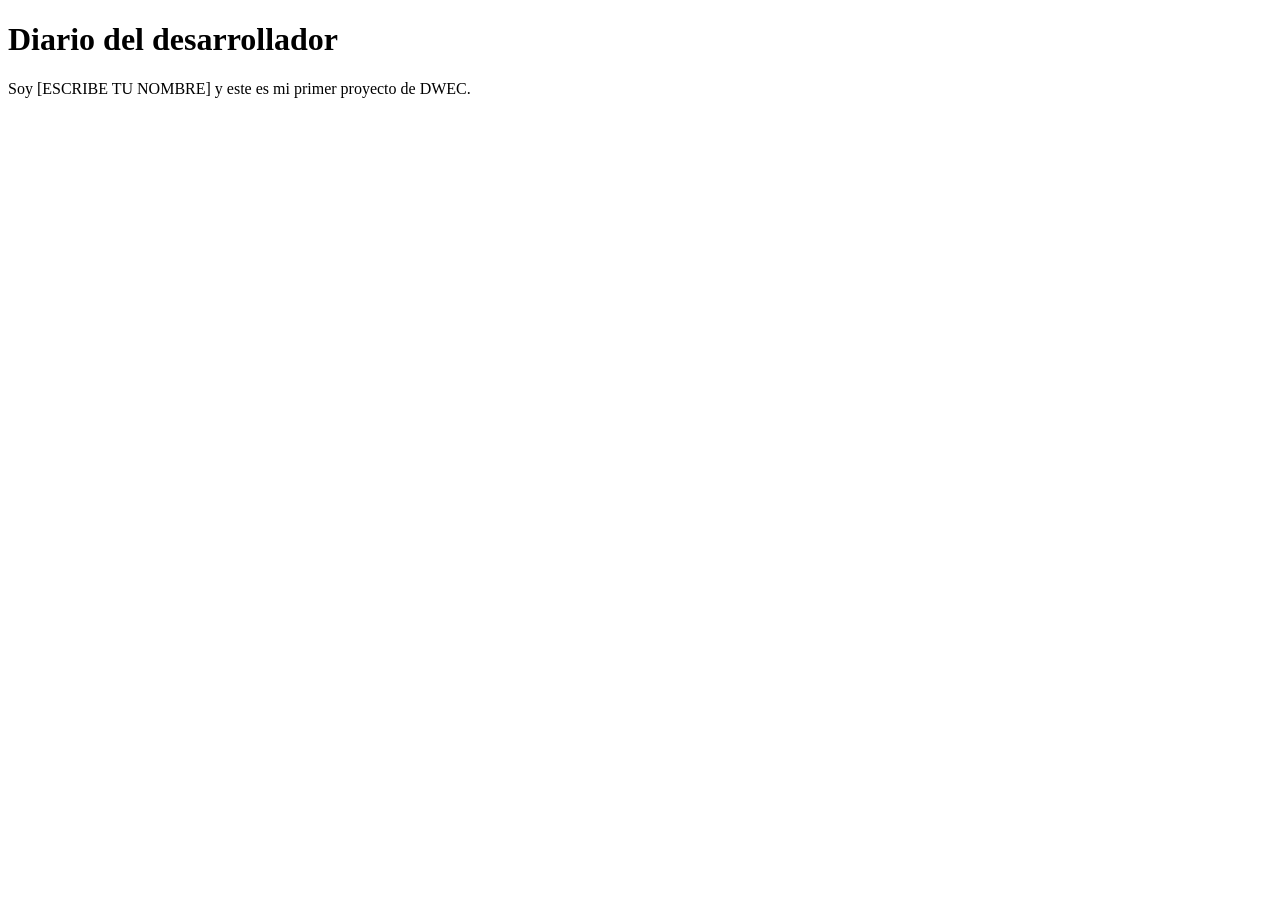
==== index.html @ b5b89b04 "Create index.html" ====
<!DOCTYPE html>
<html lang="es">
<head>
<meta charset="UTF-8">
<meta name="viewport" content="width=device-width, initial-scale=1.0">
<title>Diario del desarrollador</title>
<link rel="stylesheet" href="estilos.css">
</head>
<body>
<h1 id="titulo">Diario del desarrollador</h1>
<p>Soy [ESCRIBE TU NOMBRE] y este es mi primer proyecto de DWEC.</p>
<script src="app.js"></script>
</body>
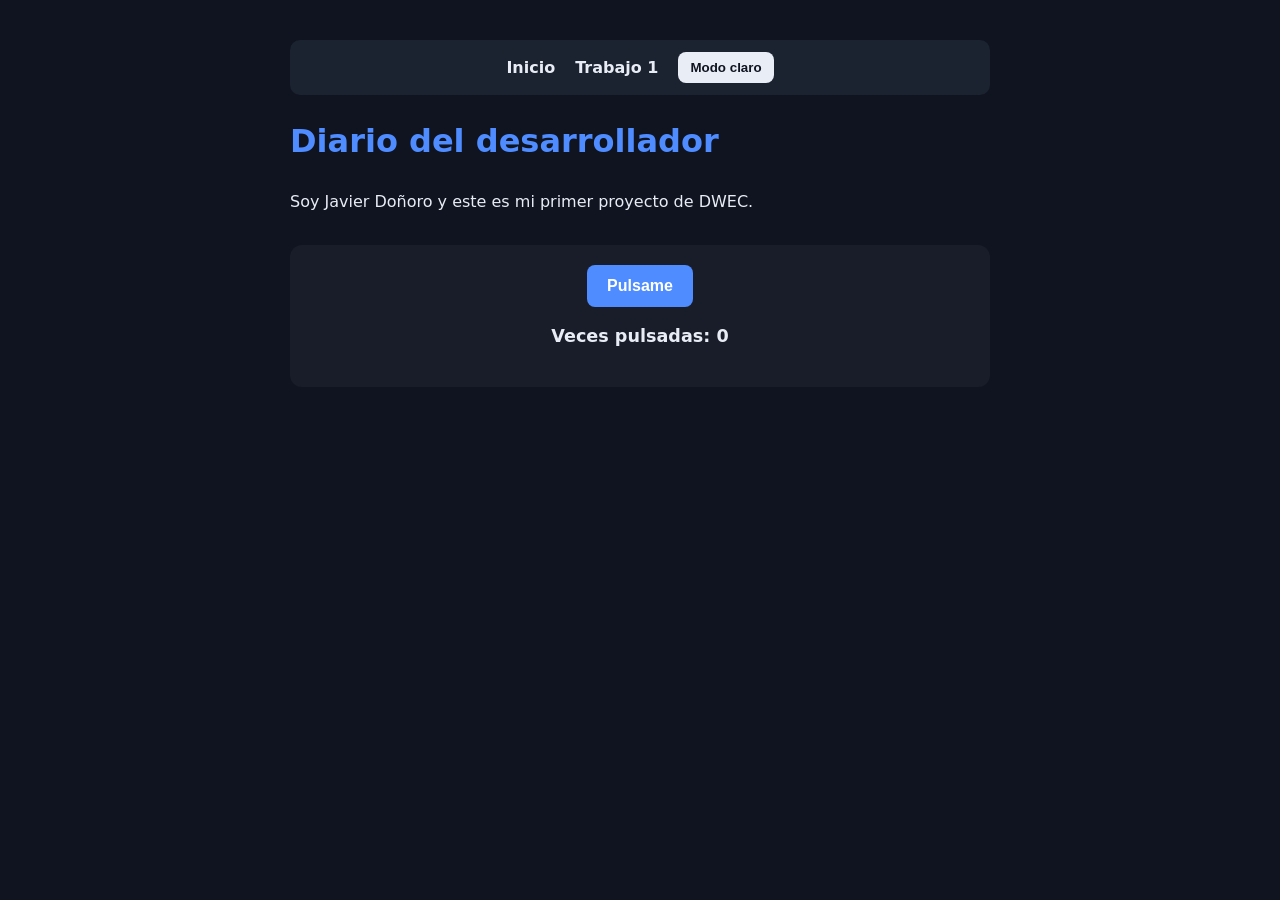
==== commit 4bc1ba13: "Añadido NavBar interactuable con boton de cambio de modo de color y añadido el boton de contador de " ====
--- a/index.html
+++ b/index.html
@@ -7,7 +7,25 @@
 <link rel="stylesheet" href="estilos.css">
 </head>
 <body>
-<h1 id="titulo">Diario del desarrollador</h1>
-<p>Soy [ESCRIBE TU NOMBRE] y este es mi primer proyecto de DWEC.</p>
-<script src="app.js"></script>
+  <nav class="navbar">
+    <div class="nav-content">
+      <ul>
+        <li><a href="index.html">Inicio</a></li>
+        <li><a href="trabajo1.html">Trabajo 1</a></li>
+      </ul>
+      <button id="themeToggle" type="button" class="theme-toggle">Modo claro</button>
+    </div>
+  </nav>
+
+  <h1 id="titulo">Diario del desarrollador</h1>
+  <p>Soy Javier Doñoro y este es mi primer proyecto de DWEC.</p>
+
+  <section class="contador-section">
+    <button id="contadorBtn" type="button" class="contador-btn">Pulsame</button>
+    <p>Veces pulsadas: <span id="contador">0</span></p>
+  </section>
+
+  <script src="app.js"></script>
 </body>
+
+</html>
--- a/estilos.css
+++ b/estilos.css
@@ -0,0 +1,107 @@
+body {
+  --bg-color: #0f1420;
+  --text-color: #e8ecf4;
+  --nav-bg: #1b2330;
+  --nav-text: #e8ecf4;
+  --nav-hover: #4f8cff;
+  --heading-color: #4f8cff;
+  --button-bg: #e9edf5;
+  --button-text: #0f1420;
+  font-family: "Segoe UI", system-ui, sans-serif;
+  background-color: var(--bg-color);
+  color: var(--text-color);
+  max-width: 700px;
+  margin: 40px auto;
+  padding: 0 20px;
+  line-height: 1.6;
+  transition: background-color 0.3s ease, color 0.3s ease;
+}
+
+body.light-mode {
+  --bg-color: #f3f6fb;
+  --text-color: #1b2330;
+  --nav-bg: #dfe8f5;
+  --nav-text: #1b2330;
+  --nav-hover: #2d5fe8;
+  --heading-color: #2d5fe8;
+  --button-bg: #1b2330;
+  --button-text: #f3f6fb;
+}
+
+.navbar {
+  background-color: var(--nav-bg);
+  border-radius: 10px;
+  padding: 12px 20px;
+  margin-bottom: 20px;
+}
+
+.nav-content {
+  display: flex;
+  justify-content: center;
+  align-items: center;
+  gap: 20px;
+}
+
+.navbar ul {
+  list-style: none;
+  display: flex;
+  justify-content: center;
+  align-items: center;
+  gap: 20px;
+  margin: 0;
+  padding: 0;
+}
+
+.navbar a {
+  color: var(--nav-text);
+  text-decoration: none;
+  font-weight: 600;
+}
+
+.navbar a:hover {
+  color: var(--nav-hover);
+}
+
+.theme-toggle {
+  background-color: var(--button-bg);
+  color: var(--button-text);
+  border: none;
+  border-radius: 8px;
+  padding: 8px 12px;
+  cursor: pointer;
+  font-weight: 600;
+}
+
+h1 {
+  color: var(--heading-color);
+}
+
+.contador-section {
+  margin-top: 30px;
+  padding: 20px;
+  border-radius: 12px;
+  background-color: rgba(255, 255, 255, 0.04);
+  text-align: center;
+}
+
+.contador-btn {
+  background-color: #4f8cff;
+  color: white;
+  border: none;
+  border-radius: 8px;
+  padding: 12px 20px;
+  font-size: 1rem;
+  font-weight: 700;
+  cursor: pointer;
+  transition: background-color 0.2s ease;
+}
+
+.contador-btn:hover {
+  background-color: #3b7af5;
+}
+
+.contador-section p {
+  margin-top: 15px;
+  font-size: 1.1rem;
+  font-weight: 600;
+}
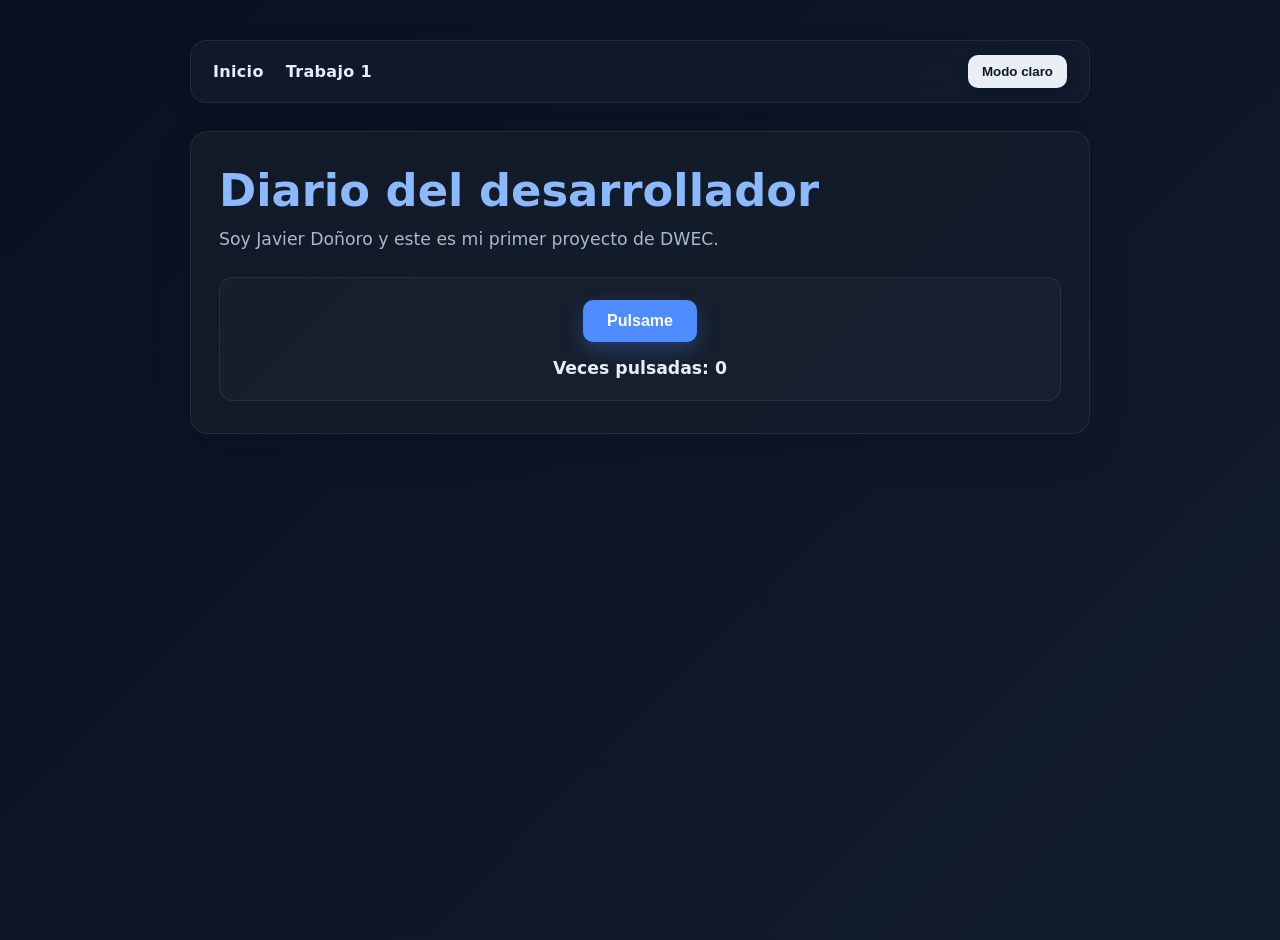
==== commit dfac9f53: "Mejora de interfaz" ====
--- a/index.html
+++ b/index.html
@@ -7,23 +7,27 @@
 <link rel="stylesheet" href="estilos.css">
 </head>
 <body>
-  <nav class="navbar">
-    <div class="nav-content">
-      <ul>
-        <li><a href="index.html">Inicio</a></li>
-        <li><a href="trabajo1.html">Trabajo 1</a></li>
-      </ul>
-      <button id="themeToggle" type="button" class="theme-toggle">Modo claro</button>
-    </div>
-  </nav>
+  <div class="page-shell">
+    <nav class="navbar">
+      <div class="nav-content">
+        <ul>
+          <li><a href="index.html">Inicio</a></li>
+          <li><a href="trabajo1.html">Trabajo 1</a></li>
+        </ul>
+        <button id="themeToggle" type="button" class="theme-toggle">Modo claro</button>
+      </div>
+    </nav>
 
-  <h1 id="titulo">Diario del desarrollador</h1>
-  <p>Soy Javier Doñoro y este es mi primer proyecto de DWEC.</p>
+    <main class="content-card">
+      <h1 id="titulo">Diario del desarrollador</h1>
+      <p class="intro-text">Soy Javier Doñoro y este es mi primer proyecto de DWEC.</p>
 
-  <section class="contador-section">
-    <button id="contadorBtn" type="button" class="contador-btn">Pulsame</button>
-    <p>Veces pulsadas: <span id="contador">0</span></p>
-  </section>
+      <section class="contador-section">
+        <button id="contadorBtn" type="button" class="contador-btn">Pulsame</button>
+        <p>Veces pulsadas: <span id="contador">0</span></p>
+      </section>
+    </main>
+  </div>
 
   <script src="app.js"></script>
 </body>
--- a/estilos.css
+++ b/estilos.css
@@ -1,53 +1,71 @@
 body {
-  --bg-color: #0f1420;
-  --text-color: #e8ecf4;
-  --nav-bg: #1b2330;
-  --nav-text: #e8ecf4;
-  --nav-hover: #4f8cff;
-  --heading-color: #4f8cff;
+  --bg-color: #0b1020;
+  --bg-accent: #121b2d;
+  --text-color: #e7edf8;
+  --muted-text: #a9b7d1;
+  --nav-bg: rgba(18, 27, 45, 0.82);
+  --nav-text: #e7edf8;
+  --nav-hover: #7cb8ff;
+  --heading-color: #8bb9ff;
+  --card-bg: rgba(19, 28, 42, 0.9);
   --button-bg: #e9edf5;
-  --button-text: #0f1420;
+  --button-text: #101827;
+  --button-primary: #4f8cff;
+  --button-primary-hover: #3c7df0;
+  --border-color: rgba(255, 255, 255, 0.08);
   font-family: "Segoe UI", system-ui, sans-serif;
-  background-color: var(--bg-color);
+  background: linear-gradient(135deg, var(--bg-color) 0%, #111c2f 100%);
   color: var(--text-color);
-  max-width: 700px;
-  margin: 40px auto;
-  padding: 0 20px;
-  line-height: 1.6;
-  transition: background-color 0.3s ease, color 0.3s ease;
+  margin: 0;
+  min-height: 100vh;
+  transition: background 0.3s ease, color 0.3s ease;
 }
 
 body.light-mode {
-  --bg-color: #f3f6fb;
-  --text-color: #1b2330;
-  --nav-bg: #dfe8f5;
-  --nav-text: #1b2330;
+  --bg-color: #eef4ff;
+  --bg-accent: #dfeaff;
+  --text-color: #1d2736;
+  --muted-text: #53627a;
+  --nav-bg: rgba(255, 255, 255, 0.9);
+  --nav-text: #1d2736;
   --nav-hover: #2d5fe8;
-  --heading-color: #2d5fe8;
-  --button-bg: #1b2330;
-  --button-text: #f3f6fb;
+  --heading-color: #244ec7;
+  --card-bg: rgba(255, 255, 255, 0.9);
+  --button-bg: #1d2736;
+  --button-text: #eef4ff;
+  --button-primary: #2d5fe8;
+  --button-primary-hover: #2249b2;
+  --border-color: rgba(29, 39, 54, 0.08);
+  background: linear-gradient(135deg, var(--bg-color) 0%, var(--bg-accent) 100%);
+}
+
+.page-shell {
+  max-width: 900px;
+  margin: 40px auto;
+  padding: 0 20px;
 }
 
 .navbar {
   background-color: var(--nav-bg);
-  border-radius: 10px;
-  padding: 12px 20px;
-  margin-bottom: 20px;
+  border: 1px solid var(--border-color);
+  border-radius: 16px;
+  padding: 14px 22px;
+  box-shadow: 0 10px 25px rgba(0, 0, 0, 0.12);
+  backdrop-filter: blur(10px);
 }
 
 .nav-content {
   display: flex;
-  justify-content: center;
+  justify-content: space-between;
   align-items: center;
-  gap: 20px;
+  gap: 16px;
 }
 
 .navbar ul {
   list-style: none;
   display: flex;
-  justify-content: center;
   align-items: center;
-  gap: 20px;
+  gap: 22px;
   margin: 0;
   padding: 0;
 }
@@ -56,6 +74,8 @@
   color: var(--nav-text);
   text-decoration: none;
   font-weight: 600;
+  letter-spacing: 0.02em;
+  transition: color 0.2s ease;
 }
 
 .navbar a:hover {
@@ -66,42 +86,63 @@
   background-color: var(--button-bg);
   color: var(--button-text);
   border: none;
-  border-radius: 8px;
-  padding: 8px 12px;
+  border-radius: 10px;
+  padding: 9px 14px;
   cursor: pointer;
-  font-weight: 600;
+  font-weight: 700;
+  box-shadow: 0 4px 12px rgba(0, 0, 0, 0.12);
+}
+
+.content-card {
+  margin-top: 28px;
+  background-color: var(--card-bg);
+  border: 1px solid var(--border-color);
+  border-radius: 18px;
+  padding: 32px 28px;
+  box-shadow: 0 16px 40px rgba(0, 0, 0, 0.12);
 }
 
 h1 {
+  margin: 0 0 12px;
   color: var(--heading-color);
+  font-size: clamp(2rem, 4vw, 2.8rem);
+}
+
+.intro-text {
+  margin: 0;
+  color: var(--muted-text);
+  font-size: 1.08rem;
 }
 
 .contador-section {
-  margin-top: 30px;
-  padding: 20px;
-  border-radius: 12px;
-  background-color: rgba(255, 255, 255, 0.04);
+  margin-top: 28px;
+  padding: 22px 20px;
+  border: 1px solid var(--border-color);
+  border-radius: 14px;
+  background: rgba(255, 255, 255, 0.02);
   text-align: center;
 }
 
 .contador-btn {
-  background-color: #4f8cff;
-  color: white;
+  background: var(--button-primary);
+  color: #fff;
   border: none;
-  border-radius: 8px;
-  padding: 12px 20px;
+  border-radius: 10px;
+  padding: 12px 24px;
   font-size: 1rem;
   font-weight: 700;
   cursor: pointer;
-  transition: background-color 0.2s ease;
+  transition: transform 0.15s ease, background-color 0.2s ease;
+  box-shadow: 0 8px 20px rgba(79, 140, 255, 0.28);
 }
 
 .contador-btn:hover {
-  background-color: #3b7af5;
+  background: var(--button-primary-hover);
+  transform: translateY(-1px);
 }
 
 .contador-section p {
-  margin-top: 15px;
-  font-size: 1.1rem;
+  margin: 16px 0 0;
+  font-size: 1.08rem;
   font-weight: 600;
 }
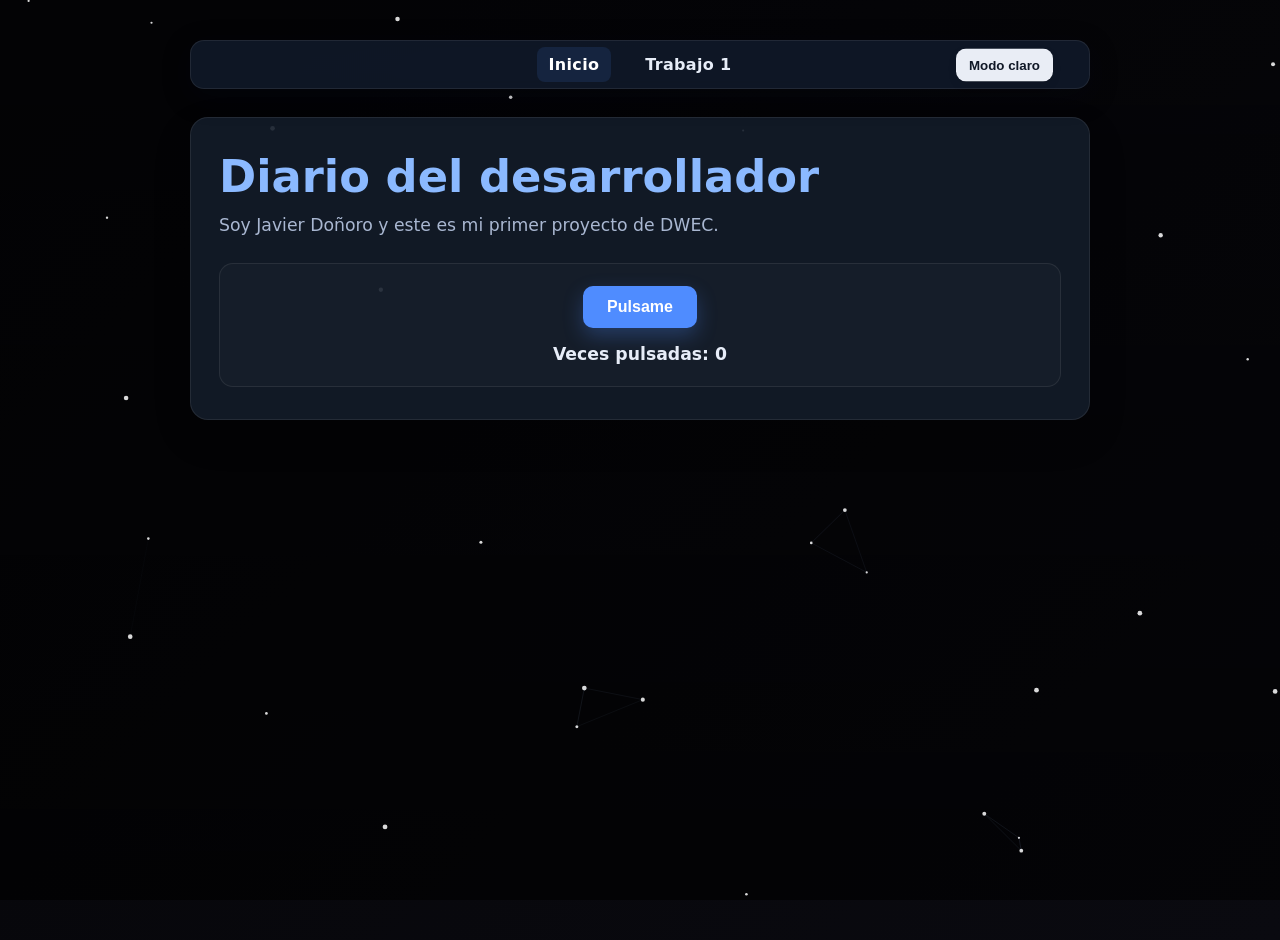
==== commit ca61bc4b: "Implementada la tabla y mejoras en el backgroung. Interfaz dinamica con destellos, arreglo del modo " ====
--- a/index.html
+++ b/index.html
@@ -7,14 +7,18 @@
 <link rel="stylesheet" href="estilos.css">
 </head>
 <body>
+  <canvas id="particles" aria-hidden="true"></canvas>
   <div class="page-shell">
     <nav class="navbar">
       <div class="nav-content">
-        <ul>
-          <li><a href="index.html">Inicio</a></li>
+        <ul class="nav-links">
+          <li><a href="index.html" class="active">Inicio</a></li>
           <li><a href="trabajo1.html">Trabajo 1</a></li>
         </ul>
-        <button id="themeToggle" type="button" class="theme-toggle">Modo claro</button>
+
+        <div class="nav-actions">
+          <button id="themeToggle" type="button" class="theme-toggle">Modo claro</button>
+        </div>
       </div>
     </nav>
 
--- a/estilos.css
+++ b/estilos.css
@@ -1,6 +1,6 @@
 body {
-  --bg-color: #0b1020;
-  --bg-accent: #121b2d;
+  --bg-color: #050508; /* fondo más oscuro y profesional */
+  --bg-accent: #0a0a10;
   --text-color: #e7edf8;
   --muted-text: #a9b7d1;
   --nav-bg: rgba(18, 27, 45, 0.82);
@@ -14,7 +14,7 @@
   --button-primary-hover: #3c7df0;
   --border-color: rgba(255, 255, 255, 0.08);
   font-family: "Segoe UI", system-ui, sans-serif;
-  background: linear-gradient(135deg, var(--bg-color) 0%, #111c2f 100%);
+  background: linear-gradient(135deg, var(--bg-color) 0%, var(--bg-accent) 100%);
   color: var(--text-color);
   margin: 0;
   min-height: 100vh;
@@ -45,20 +45,59 @@
   padding: 0 20px;
 }
 
+/* Asegurar que el contenido esté por encima del canvas de partículas */
+.page-shell {
+  position: relative;
+  z-index: 1;
+}
+
+/* Canvas de partículas: fondo interactivo */
+#particles {
+  position: fixed;
+  inset: 0;
+  width: 100%;
+  height: 100%;
+  display: block;
+  z-index: 0;
+  pointer-events: none; /* permitir interacción con la UI */
+  background: linear-gradient(180deg, rgba(0,0,0,0.35), rgba(0,0,0,0.6));
+}
+
 .navbar {
-  background-color: var(--nav-bg);
+  background: var(--nav-bg);
   border: 1px solid var(--border-color);
-  border-radius: 16px;
-  padding: 14px 22px;
-  box-shadow: 0 10px 25px rgba(0, 0, 0, 0.12);
-  backdrop-filter: blur(10px);
+  border-radius: 14px;
+  padding: 14px 20px;
+  box-shadow: 0 8px 28px rgba(2,6,23,0.28);
+  backdrop-filter: blur(6px);
 }
 
 .nav-content {
   display: flex;
-  justify-content: space-between;
-  align-items: center;
-  gap: 16px;
+  justify-content: center; /* centrar el contenido */
+  align-items: center;
+  gap: 20px;
+  position: relative; /* para posicionar .nav-actions a la derecha */
+}
+
+.brand a {
+  color: var(--nav-text);
+  font-weight: 800;
+  font-size: 1.12rem;
+  text-decoration: none;
+  display: inline-flex;
+  align-items: center;
+}
+
+.brand a::before {
+  content: '';
+  display: inline-block;
+  width: 10px;
+  height: 10px;
+  margin-right: 8px;
+  border-radius: 50%;
+  background: linear-gradient(90deg, var(--button-primary), #3aa0ff);
+  box-shadow: 0 4px 10px rgba(79,140,255,0.16);
 }
 
 .navbar ul {
@@ -73,24 +112,60 @@
 .navbar a {
   color: var(--nav-text);
   text-decoration: none;
-  font-weight: 600;
+  font-weight: 700;
   letter-spacing: 0.02em;
-  transition: color 0.2s ease;
+  transition: color 0.18s ease, transform 0.12s ease;
 }
 
 .navbar a:hover {
   color: var(--nav-hover);
+  transform: translateY(-1px);
+}
+
+.nav-links {
+  list-style: none;
+  display: flex;
+  gap: 18px;
+  margin: 0 auto; /* centrar el bloque de enlaces */
+  padding: 0;
+  align-items: center;
+}
+
+.nav-links a {
+  padding: 8px 12px;
+  border-radius: 8px;
+  color: var(--nav-text);
+}
+
+.nav-links a.active {
+  background: rgba(79,140,255,0.12);
+  color: #ffffff;
+}
+
+.nav-actions {
+  display: flex;
+  align-items: center;
+  gap: 12px;
+  position: absolute; /* mantener acciones a la derecha */
+  right: 16px;
+  top: 50%;
+  transform: translateY(-50%);
 }
 
 .theme-toggle {
   background-color: var(--button-bg);
   color: var(--button-text);
-  border: none;
+  border: 1px solid var(--border-color);
   border-radius: 10px;
-  padding: 9px 14px;
+  padding: 8px 12px;
   cursor: pointer;
   font-weight: 700;
-  box-shadow: 0 4px 12px rgba(0, 0, 0, 0.12);
+  box-shadow: 0 4px 10px rgba(0,0,0,0.08);
+}
+
+/* Ajustes para modo claro: canvas más suave y navbar usa variables */
+body.light-mode #particles {
+  background: linear-gradient(180deg, rgba(255,255,255,0.02), rgba(255,255,255,0.06));
 }
 
 .content-card {
@@ -145,4 +220,81 @@
   margin: 16px 0 0;
   font-size: 1.08rem;
   font-weight: 600;
+}
+
+/* Tabla de videojuegos - Fase 2: estilo, legibilidad y dinamismo */
+.table-responsive {
+  overflow-x: auto;
+  margin-top: 18px;
+  border-radius: 12px; /* redondear el contenedor para recortar esquinas */
+  /* permitir recorte del fondo/hover dentro del contenedor */
+  overflow: auto;
+}
+
+#tablaJuegos, .game-table {
+  width: 100%;
+  border-collapse: collapse;
+  background: rgba(255, 255, 255, 0.02);
+  box-shadow: 0 8px 30px rgba(2,6,23,0.25);
+  border-radius: 12px; /* esquinas superiores e inferiores redondeadas */
+}
+
+#tablaJuegos caption {
+  caption-side: top;
+  text-align: left;
+  padding: 12px 16px;
+  font-weight: 700;
+  color: var(--muted-text);
+}
+
+#tablaJuegos thead th {
+  padding: 12px 16px;
+  text-align: left;
+  font-weight: 800;
+  color: #ffffff;
+  background: linear-gradient(90deg, var(--button-primary) 0%, #3aa0ff 100%);
+  border-bottom: 2px solid rgba(0,0,0,0.06);
+}
+
+/* Asegurar que las celdas de la cabecera respeten el radio en las esquinas */
+#tablaJuegos thead th:first-child {
+  border-top-left-radius: 12px;
+}
+#tablaJuegos thead th:last-child {
+  border-top-right-radius: 12px;
+}
+
+/* Esquinas inferiores redondeadas en las celdas de la última fila */
+#tablaJuegos tbody tr:last-child td:first-child {
+  border-bottom-left-radius: 12px;
+}
+#tablaJuegos tbody tr:last-child td:last-child {
+  border-bottom-right-radius: 12px;
+}
+
+#tablaJuegos tbody td {
+  padding: 12px 16px;
+  border-bottom: 1px solid var(--border-color);
+  color: var(--text-color);
+}
+
+/* Efecto cebra */
+#tablaJuegos tbody tr:nth-child(odd) {
+  background: rgba(255,255,255,0.01);
+}
+#tablaJuegos tbody tr:nth-child(even) {
+  background: rgba(255,255,255,0.025);
+}
+
+/* Hover en filas */
+#tablaJuegos tbody tr:hover {
+  background: rgba(79, 140, 255, 0.08);
+  transition: background-color 0.15s ease;
+}
+
+@media (max-width: 520px) {
+  #tablaJuegos thead th, #tablaJuegos tbody td {
+    padding: 10px 12px;
+    font-size: 0.95rem;
+  }
 }
